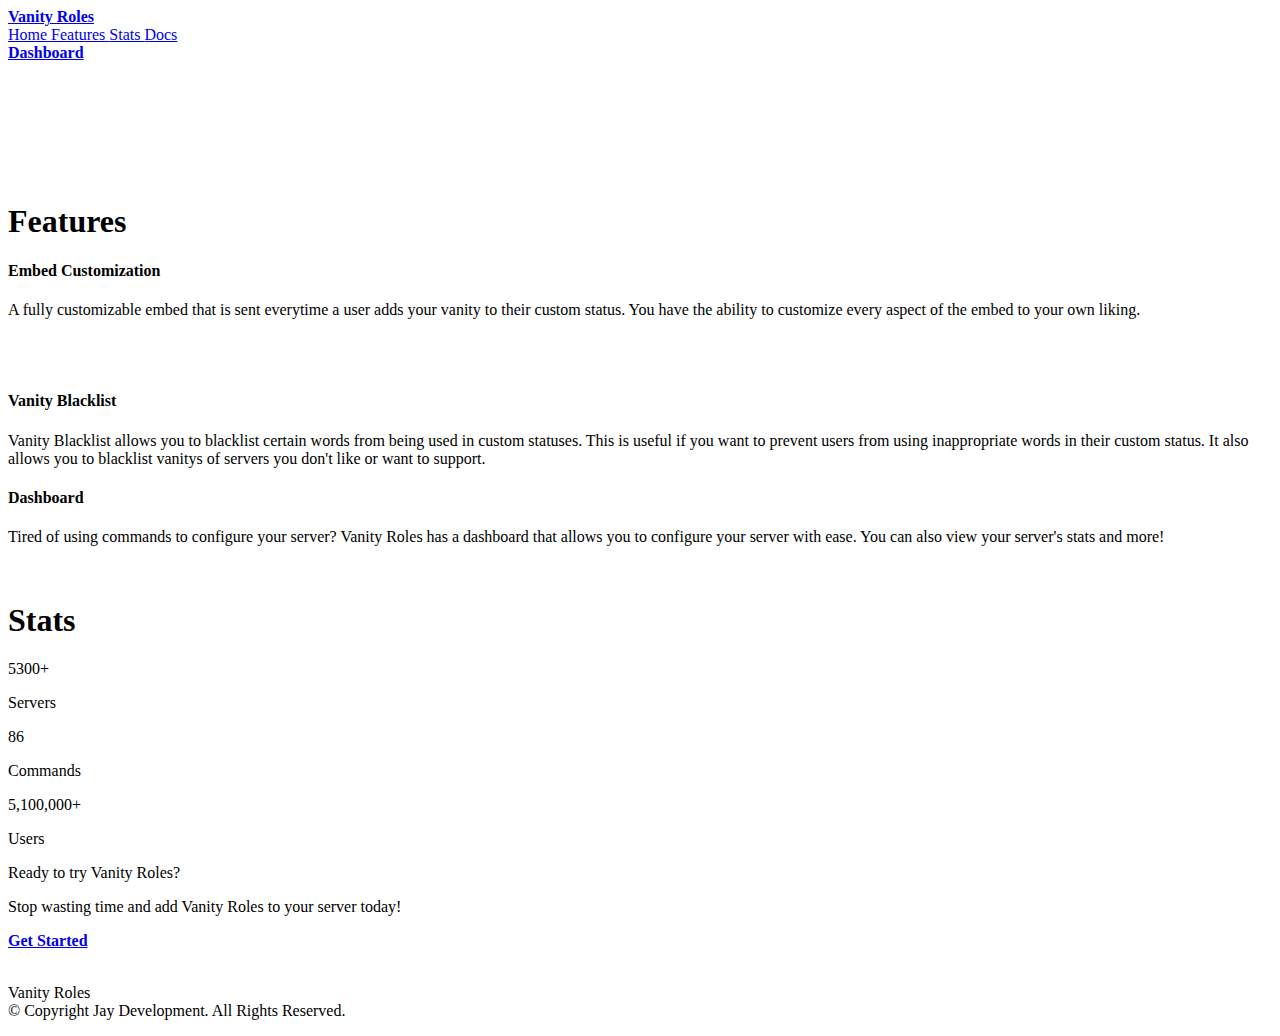
==== static/index.html @ 87b60eb3 "." ====
<!DOCTYPE html>
<html>
  <head>
    <meta charset="utf-8" />
    <meta name="viewport" content="width=device-width, initial-scale=1" />
    <title>Vanity Roles - a Discord Bot</title>
    <link rel="stylesheet" href="/css/bulma.min.css" />
    <link rel="stylesheet" href="/css/style.css" />
    <link href="https://unpkg.com/aos@2.3.1/dist/aos.css" rel="stylesheet" />
    <link
      rel="stylesheet"
      href="https://unpkg.com/tippy.js@6/animations/scale.css"
    />
    <link
      rel="stylesheet"
      href="https://cdnjs.cloudflare.com/ajax/libs/font-awesome/6.1.1/css/all.min.css"
      integrity="sha512-KfkfwYDsLkIlwQp6LFnl8zNdLGxu9YAA1QvwINks4PhcElQSvqcyVLLD9aMhXd13uQjoXtEKNosOWaZqXgel0g=="
      crossorigin="anonymous"
      referrerpolicy="no-referrer"
    />

    <script src="/js/jquery-3.6.0.js"></script>
  </head>
  <body>
    <!-- Back To Top Start -->
    <a id="backtotop" data-tippy-content="Back To Top.">
      <i class="fa-solid fa-angle-up has-text-white fa-2xl mt-5"></i>
    </a>
    <!-- Back To Top End -->

    <!-- Navbar Start -->
    <nav
      class="navbar is-fixed-top"
      role="navigation"
      aria-label="main navigation"
    >
      <div class="navbar-brand mt-2 mb-2">
        <a class="navbar-item" href="#">
          <strong>Vanity Roles</strong>

          <!-- or if you want to use image -->
          <!-- <img
            src="image link or path"
            width="112"
            height="28"
          /> -->
        </a>

        <a
          role="button"
          class="navbar-burger has-text-white"
          data-target="navMenu"
          aria-label="menu"
          aria-expanded="false"
        >
          <span aria-hidden="true"></span>
          <span aria-hidden="true"></span>
          <span aria-hidden="true"></span>
        </a>
      </div>

      <div id="navbarBasicExample" class="navbar-menu">
        <div class="navbar-start">
          <a href="#" class="navbar-item is-tab">
            Home
          </a>

          <a href="#features" class="navbar-item is-tab">
            Features
          </a>

          <a href="#stats" class="navbar-item is-tab">
            Stats
          </a>

          <a href="https://docs.vanityroles.com" class="navbar-item is-tab">
            Docs
          </a>
        </div>

        <div class="navbar-end">
          <a href="#" class="navbar-item is-tab" target="_blank">
            <i class="fa-brands fa-discord"></i>
          </a>

          <a href="http://github.com/jaymart95" class="navbar-item is-tab" target="_blank">
            <i class="fa-brands fa-github"></i>
          </a>

          <div class="navbar-item">
            <div class="buttons">
              <a href="https://dashboard.vanityroles.com" class="button is-blurple">
                <strong
                  ><i class="fa-solid fa-right-to-bracket mr-2"></i>
                  Dashboard</strong
                >
              </a>
            </div>
          </div>
        </div>
      </div>
    </nav>
    <!-- Navbar End -->

    <!-- Hero Section Start -->
    <section class="hero bg-base is-fullheight">
      <div class="hero-body">
        <div class="">
          <div class="columns">
            <div class="column mr-6 mt-12" data-aos="fade-up">
              <p class="title has-text-white has-text-weight-bold">
                Time to add Vanity Roles to your server.
              </p>
              <p class="subtitle has-text-grey-light is-size-6 mt-3">
                Vanity Roles allows you to reward your members with access to channels or give them a role by repping your server.
              </p>
              <div class="buttons">
                <a href="https://discord.com/api/oauth2/authorize?client_id=1057043734526701589&permissions=139855154256&scope=bot%20applications.commands" class="button is-info">
                  <strong>Add To Discord</strong>
                </a>

                <a href="premium.html" class="button is-outlined">
                  <strong><i class="fa-solid fa-crown"></i> Premium</strong>
                </a>
              </div>
            </div>
            <div class="column mt-6" data-aos="fade-left">
              <img
                class="image has-image-centered vert-move mt-4"
                src="/img/logo-red-1-modified.png"
                alt="hero image"
                style="width: 20rem;"
              />
            </div>
          </div>
        </div>
      </div>
      <div class="has-text-centered" data-tippy-content="Scroll Down">
        <a href="#features"
          ><i
            class="fa-solid fa-circle-chevron-down fa-lg vert-move2 has-text-white"
          ></i
        ></a>
      </div>
    </section>
    <!-- Hero Section End -->

    <!-- Hero Waves Start -->
    <!-- Hero Waves End -->

    <!-- Features Section Start -->
    <section id="features" class="section mt-6">
      <div class="has-text-centered">
        <h1 class="title lined">Features</h1>
        <div class="line line-center blurple"></div>
      </div>

      <!-- single feature start (Left) -->

        <div class="columns mt-6">
          <div class="column mr-6">
            <h4 class="title">Embed Customization <span class="blurple"></span></h4>
            <p class="subtitle mt-3">
              A fully customizable embed that is sent everytime a user adds your vanity to their custom status. You have the ability to customize every aspect of the embed to your own liking.
            </p>
          </div>
          <div class="column" data-aos="fade-left"> 
            <img
              class="image has-image-centered"
              src="https://616795721-files.gitbook.io/~/files/v0/b/gitbook-x-prod.appspot.com/o/spaces%2FS4UWSfWVLAKJ71idZlyo%2Fuploads%2FRbhHibw7MV0Slw8xNbLs%2FUntitled.png?alt=media&token=2f655a46-20ef-4d9a-8bc3-4cbc6d360289"
              alt="feature1 img"
              style="width: 50rem;"
            />
          </div>
        </div>
      </div>
      <!-- single feature end (Left) -->

      <!-- single feature start (Right) -->

        <div class="columns mt-6">
          <div class="column" data-aos="fade-right">
            <img
              class="image has-image-centered"
              src="/img/blacklist.png"
              alt="feature1 img"
              style="width: 50rem;"
            />
          </div>
          <div class="column">
            <h4 class="title">
              Vanity Blacklist <span class="has-text-primary"></span>
            </h4>
            <p class="subtitle mt-3">
              Vanity Blacklist allows you to blacklist certain words from being used in custom statuses. This is useful if you want to prevent users from using inappropriate words in their custom status. It also allows you to blacklist vanitys of servers you don't like or want to support.
            </p>
          </div>
        </div>
      </div>
      <!-- single feature end (Right) -->

      <!-- single feature start (Left) -->

        <div class="columns mt-6">
          <div class="column mr-6">
            <h4 class="title">
              Dashboard <span class="has-text-warning"></span>
            </h4>
            <p class="subtitle mt-3">
              Tired of using commands to configure your server? Vanity Roles has a dashboard that allows you to configure your server with ease. You can also view your server's stats and more!
            </p>
          </div>
          <div class="column" data-aos="fade-left">
            <img
              class="image has-image-centered"
              src="/img/dashboard.png"
              alt="feature1 img"
              style="width: 120rem;"
            />
          </div>
        </div>
      </div>
      <!-- single feature end (Left) -->

      <!-- single feature start (Right) -->
      </div>
      <!-- single feature end (Right) -->
    </section>
    <!-- Features Section End -->

    <!-- Stats Section Start -->
    <section id="stats" class="section mt-6">
      <div class="has-text-centered">
        <h1 class="title lined">Stats</h1>
        <div class="line line-center blurple"></div>
      </div>

      <div class="columns mt-6">
        <div class="column has-text-centered">
          <p class="title has-text-weight-bold lined">5300+</p>
          <span class="subtitle has-text-weight-bold blurple"><i class="fa-solid fa-server"></i> Servers</span>
        </div>

        <div class="column has-text-centered">
          <p class="title has-text-weight-bold lined">86</p>
          <span class="subtitle has-text-weight-bold blurple"><i class="fa-solid fa-terminal"></i> Commands</span>
        </div>

        <div class="column has-text-centered">
          <p class="title has-text-weight-bold lined">5,100,000+</p>
          <span class="subtitle has-text-weight-bold blurple"><i class="fa-solid fa-users"></i> Users</span>
        </div>
      </div>
    </section>
    <!-- Stats Section End -->

    <!-- Invite Section Start -->
    <section class="section mt-6">
      <div class="columns">
        <div class="column has-text-left">
          <p class="title has-text-weight-bold">
            Ready to try <span class="blurple">Vanity Roles</span>?
          </p>
          <p class="subtitle mt-3 has-text-gray">
            Stop wasting time and add Vanity Roles to your server today!
          </p>
          <a href="https://docs.vanityroles.com" class="button is-blurple is-medium"
            ><strong><i class="fa-solid fa-book"></i> Get Started</strong></a
          >
        </div>

        <div class="column"></div>
      </div>
    </section>
    <!-- Invite Section End -->

    <!-- Footer Section Start -->
    <footer class="footer bg-base">
      <div class="content has-text-centered has-text-white">
        <div class="mb-2">
          <a href="https://discord.gg/rJxyySuTJ6" class="has-text-white" target="_blank">
            <i class="fa-brands fa-discord"></i>
          </a>
          &nbsp; &nbsp;
          <a href="https://github.com/jaymart95" class="has-text-white" target="_blank">
            <i class="fa-brands fa-github"></i>
          </a>
        </div>

        <p>
          <span class="has-text-weight-bold">Vanity Roles</span>
          <br />
          &copy; <span id="cp-year"></span> Copyright Jay Development. All Rights
          Reserved.
        </p>

      </div>
    </footer>
    <!-- Footer Section End -->

    <script src="https://unpkg.com/aos@2.3.1/dist/aos.js"></script>
    <script src="https://unpkg.com/@popperjs/core@2"></script>
    <script src="https://unpkg.com/tippy.js@6"></script>
    <script async src="https://js.stripe.com/v3/pricing-table.js"></script>
    <script src="/js/script.js"></script>
  </body>
</html>
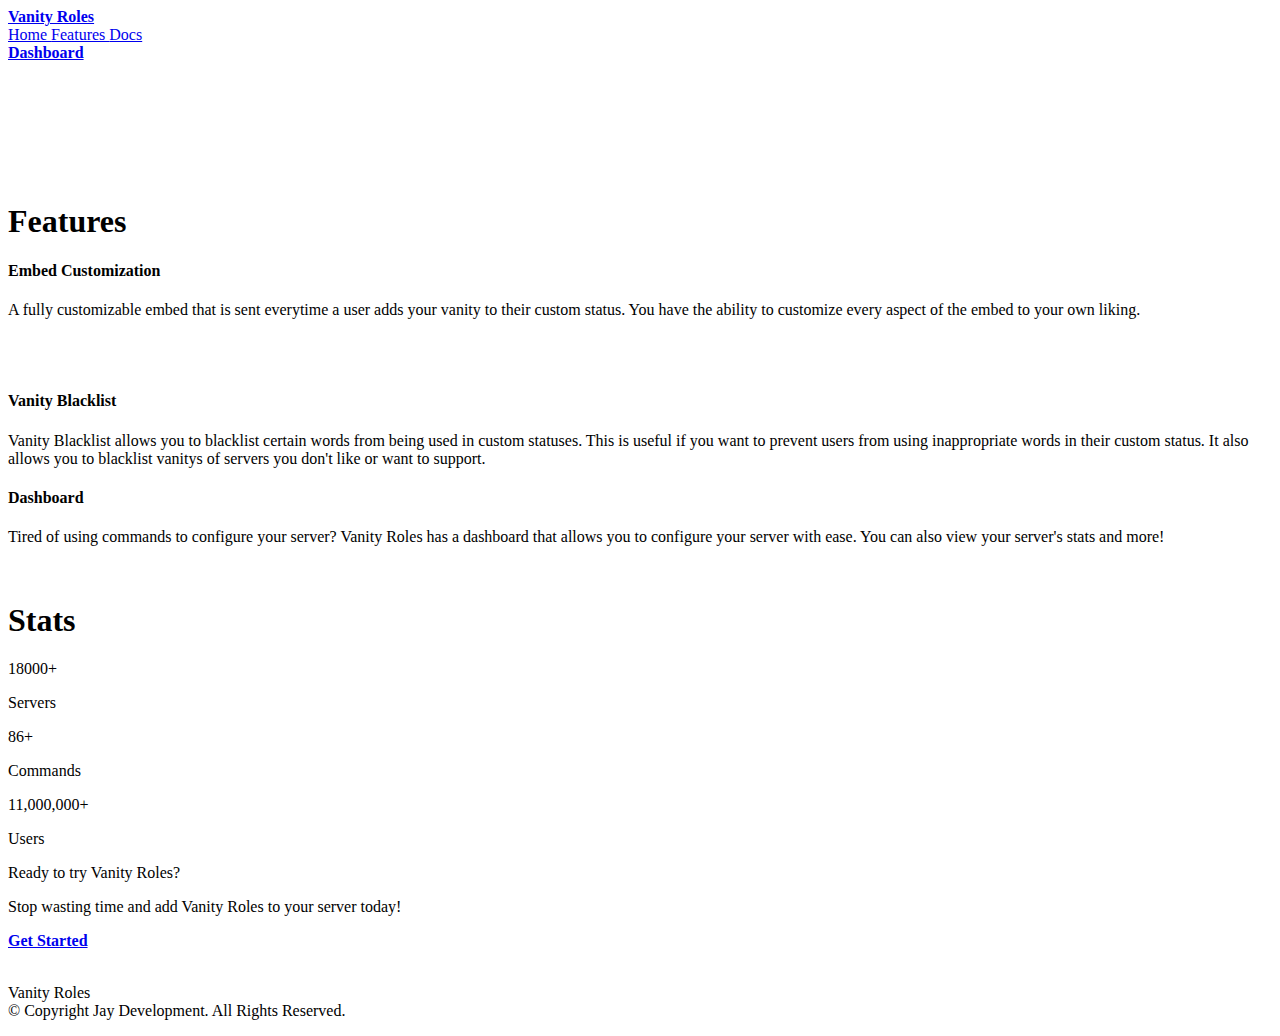
==== commit e605ec6e: "." ====
--- a/static/index.html
+++ b/static/index.html
@@ -1,307 +1,274 @@
 <!DOCTYPE html>
 <html>
-  <head>
-    <meta charset="utf-8" />
-    <meta name="viewport" content="width=device-width, initial-scale=1" />
-    <title>Vanity Roles - a Discord Bot</title>
-    <link rel="stylesheet" href="/css/bulma.min.css" />
-    <link rel="stylesheet" href="/css/style.css" />
-    <link href="https://unpkg.com/aos@2.3.1/dist/aos.css" rel="stylesheet" />
-    <link
-      rel="stylesheet"
-      href="https://unpkg.com/tippy.js@6/animations/scale.css"
-    />
-    <link
-      rel="stylesheet"
-      href="https://cdnjs.cloudflare.com/ajax/libs/font-awesome/6.1.1/css/all.min.css"
-      integrity="sha512-KfkfwYDsLkIlwQp6LFnl8zNdLGxu9YAA1QvwINks4PhcElQSvqcyVLLD9aMhXd13uQjoXtEKNosOWaZqXgel0g=="
-      crossorigin="anonymous"
-      referrerpolicy="no-referrer"
-    />
-
-    <script src="/js/jquery-3.6.0.js"></script>
-  </head>
-  <body>
-    <!-- Back To Top Start -->
-    <a id="backtotop" data-tippy-content="Back To Top.">
-      <i class="fa-solid fa-angle-up has-text-white fa-2xl mt-5"></i>
-    </a>
-    <!-- Back To Top End -->
-
-    <!-- Navbar Start -->
-    <nav
-      class="navbar is-fixed-top"
-      role="navigation"
-      aria-label="main navigation"
-    >
-      <div class="navbar-brand mt-2 mb-2">
-        <a class="navbar-item" href="#">
-          <strong>Vanity Roles</strong>
-
-          <!-- or if you want to use image -->
-          <!-- <img
+
+<head>
+  <meta charset="utf-8" />
+  <meta name="viewport" content="width=device-width, initial-scale=1" />
+  <title>Vanity Roles - a Discord Bot</title>
+  <link rel="stylesheet" href="/css/bulma.min.css" />
+  <link rel="stylesheet" href="/css/style.css" />
+  <link href="https://unpkg.com/aos@2.3.1/dist/aos.css" rel="stylesheet" />
+  <link rel="stylesheet" href="https://unpkg.com/tippy.js@6/animations/scale.css" />
+  <link rel="stylesheet" href="https://cdnjs.cloudflare.com/ajax/libs/font-awesome/6.1.1/css/all.min.css"
+    integrity="sha512-KfkfwYDsLkIlwQp6LFnl8zNdLGxu9YAA1QvwINks4PhcElQSvqcyVLLD9aMhXd13uQjoXtEKNosOWaZqXgel0g=="
+    crossorigin="anonymous" referrerpolicy="no-referrer" />
+
+  <script defer data-domain="vanityroles.com" src="https://plausible.io/js/script.js"></script>
+  <script src="/js/jquery-3.6.0.js"></script>
+
+</head>
+
+<body>
+  <!-- Back To Top Start -->
+  <a id="backtotop" data-tippy-content="Back To Top.">
+    <i class="fa-solid fa-angle-up has-text-white fa-2xl mt-5"></i>
+  </a>
+  <!-- Back To Top End -->
+
+  <!-- Navbar Start -->
+  <nav class="navbar is-fixed-top" role="navigation" aria-label="main navigation">
+    <div class="navbar-brand mt-2 mb-2">
+      <a class="navbar-item" href="#">
+        <strong>Vanity Roles</strong>
+
+        <!-- or if you want to use image -->
+        <!-- <img
             src="image link or path"
             width="112"
             height="28"
           /> -->
-        </a>
-
-        <a
-          role="button"
-          class="navbar-burger has-text-white"
-          data-target="navMenu"
-          aria-label="menu"
-          aria-expanded="false"
-        >
-          <span aria-hidden="true"></span>
-          <span aria-hidden="true"></span>
-          <span aria-hidden="true"></span>
-        </a>
-      </div>
-
-      <div id="navbarBasicExample" class="navbar-menu">
-        <div class="navbar-start">
-          <a href="#" class="navbar-item is-tab">
-            Home
-          </a>
-
-          <a href="#features" class="navbar-item is-tab">
-            Features
-          </a>
-
-          <a href="#stats" class="navbar-item is-tab">
-            Stats
-          </a>
-
-          <a href="https://docs.vanityroles.com" class="navbar-item is-tab">
-            Docs
-          </a>
+      </a>
+
+      <a role="button" class="navbar-burger has-text-white" data-target="navMenu" aria-label="menu"
+        aria-expanded="false">
+        <span aria-hidden="true"></span>
+        <span aria-hidden="true"></span>
+        <span aria-hidden="true"></span>
+      </a>
+    </div>
+
+    <div id="navbarBasicExample" class="navbar-menu">
+      <div class="navbar-start">
+        <a href="#" class="navbar-item is-tab">
+          Home
+        </a>
+
+        <a href="#features" class="navbar-item is-tab">
+          Features
+        </a>
+
+        <a href="https://docs.vanityroles.com" class="navbar-item is-tab">
+          Docs
+        </a>
+      </div>
+
+      <div class="navbar-end">
+        <a href="#" class="navbar-item is-tab" target="_blank">
+          <i class="fa-brands fa-discord"></i>
+        </a>
+
+        <a href="http://github.com/jaymart95" class="navbar-item is-tab" target="_blank">
+          <i class="fa-brands fa-github"></i>
+        </a>
+
+        <div class="navbar-item">
+          <div class="buttons">
+            <a href="https://dashboard.vanityroles.com" class="button is-blurple">
+              <strong><i class="fa-solid fa-right-to-bracket mr-2"></i>
+                Dashboard</strong>
+            </a>
+          </div>
         </div>
-
-        <div class="navbar-end">
-          <a href="#" class="navbar-item is-tab" target="_blank">
-            <i class="fa-brands fa-discord"></i>
-          </a>
-
-          <a href="http://github.com/jaymart95" class="navbar-item is-tab" target="_blank">
-            <i class="fa-brands fa-github"></i>
-          </a>
-
-          <div class="navbar-item">
+      </div>
+    </div>
+  </nav>
+  <!-- Navbar End -->
+
+  <!-- Hero Section Start -->
+  <section class="hero bg-base is-fullheight">
+    <div class="hero-body">
+      <div class="">
+        <div class="columns">
+          <div class="column mr-6 mt-12" data-aos="fade-up">
+            <p class="title has-text-white has-text-weight-bold">
+              Time to add Vanity Roles to your server.
+            </p>
+            <p class="subtitle has-text-grey-light is-size-6 mt-3">
+              Vanity Roles allows you to reward your members with access to channels or give them a role by repping your
+              server.
+            </p>
             <div class="buttons">
-              <a href="https://dashboard.vanityroles.com" class="button is-blurple">
-                <strong
-                  ><i class="fa-solid fa-right-to-bracket mr-2"></i>
-                  Dashboard</strong
-                >
+              <a href="https://discord.com/api/oauth2/authorize?client_id=1057043734526701589&permissions=139855154256&scope=bot%20applications.commands"
+                class="button is-info">
+                <strong>Add To Discord</strong>
+              </a>
+
+              <a href="premium.html" class="button is-outlined">
+                <strong><i class="fa-solid fa-crown"></i> Premium</strong>
               </a>
             </div>
           </div>
-        </div>
-      </div>
-    </nav>
-    <!-- Navbar End -->
-
-    <!-- Hero Section Start -->
-    <section class="hero bg-base is-fullheight">
-      <div class="hero-body">
-        <div class="">
-          <div class="columns">
-            <div class="column mr-6 mt-12" data-aos="fade-up">
-              <p class="title has-text-white has-text-weight-bold">
-                Time to add Vanity Roles to your server.
-              </p>
-              <p class="subtitle has-text-grey-light is-size-6 mt-3">
-                Vanity Roles allows you to reward your members with access to channels or give them a role by repping your server.
-              </p>
-              <div class="buttons">
-                <a href="https://discord.com/api/oauth2/authorize?client_id=1057043734526701589&permissions=139855154256&scope=bot%20applications.commands" class="button is-info">
-                  <strong>Add To Discord</strong>
-                </a>
-
-                <a href="premium.html" class="button is-outlined">
-                  <strong><i class="fa-solid fa-crown"></i> Premium</strong>
-                </a>
-              </div>
-            </div>
-            <div class="column mt-6" data-aos="fade-left">
-              <img
-                class="image has-image-centered vert-move mt-4"
-                src="/img/logo-red-1-modified.png"
-                alt="hero image"
-                style="width: 20rem;"
-              />
-            </div>
+          <div class="column mt-6" data-aos="fade-left">
+            <img class="image has-image-centered vert-move mt-4" src="/img/logo-red-1-modified.png" alt="hero image"
+              style="width: 20rem;" />
           </div>
         </div>
       </div>
-      <div class="has-text-centered" data-tippy-content="Scroll Down">
-        <a href="#features"
-          ><i
-            class="fa-solid fa-circle-chevron-down fa-lg vert-move2 has-text-white"
-          ></i
-        ></a>
-      </div>
-    </section>
-    <!-- Hero Section End -->
-
-    <!-- Hero Waves Start -->
-    <!-- Hero Waves End -->
-
-    <!-- Features Section Start -->
-    <section id="features" class="section mt-6">
-      <div class="has-text-centered">
-        <h1 class="title lined">Features</h1>
-        <div class="line line-center blurple"></div>
-      </div>
-
-      <!-- single feature start (Left) -->
-
-        <div class="columns mt-6">
-          <div class="column mr-6">
-            <h4 class="title">Embed Customization <span class="blurple"></span></h4>
-            <p class="subtitle mt-3">
-              A fully customizable embed that is sent everytime a user adds your vanity to their custom status. You have the ability to customize every aspect of the embed to your own liking.
-            </p>
-          </div>
-          <div class="column" data-aos="fade-left"> 
-            <img
-              class="image has-image-centered"
-              src="https://616795721-files.gitbook.io/~/files/v0/b/gitbook-x-prod.appspot.com/o/spaces%2FS4UWSfWVLAKJ71idZlyo%2Fuploads%2FRbhHibw7MV0Slw8xNbLs%2FUntitled.png?alt=media&token=2f655a46-20ef-4d9a-8bc3-4cbc6d360289"
-              alt="feature1 img"
-              style="width: 50rem;"
-            />
-          </div>
-        </div>
-      </div>
-      <!-- single feature end (Left) -->
-
-      <!-- single feature start (Right) -->
-
-        <div class="columns mt-6">
-          <div class="column" data-aos="fade-right">
-            <img
-              class="image has-image-centered"
-              src="/img/blacklist.png"
-              alt="feature1 img"
-              style="width: 50rem;"
-            />
-          </div>
-          <div class="column">
-            <h4 class="title">
-              Vanity Blacklist <span class="has-text-primary"></span>
-            </h4>
-            <p class="subtitle mt-3">
-              Vanity Blacklist allows you to blacklist certain words from being used in custom statuses. This is useful if you want to prevent users from using inappropriate words in their custom status. It also allows you to blacklist vanitys of servers you don't like or want to support.
-            </p>
-          </div>
-        </div>
-      </div>
-      <!-- single feature end (Right) -->
-
-      <!-- single feature start (Left) -->
-
-        <div class="columns mt-6">
-          <div class="column mr-6">
-            <h4 class="title">
-              Dashboard <span class="has-text-warning"></span>
-            </h4>
-            <p class="subtitle mt-3">
-              Tired of using commands to configure your server? Vanity Roles has a dashboard that allows you to configure your server with ease. You can also view your server's stats and more!
-            </p>
-          </div>
-          <div class="column" data-aos="fade-left">
-            <img
-              class="image has-image-centered"
-              src="/img/dashboard.png"
-              alt="feature1 img"
-              style="width: 120rem;"
-            />
-          </div>
-        </div>
-      </div>
-      <!-- single feature end (Left) -->
-
-      <!-- single feature start (Right) -->
-      </div>
-      <!-- single feature end (Right) -->
-    </section>
-    <!-- Features Section End -->
-
-    <!-- Stats Section Start -->
-    <section id="stats" class="section mt-6">
-      <div class="has-text-centered">
-        <h1 class="title lined">Stats</h1>
-        <div class="line line-center blurple"></div>
-      </div>
-
-      <div class="columns mt-6">
-        <div class="column has-text-centered">
-          <p class="title has-text-weight-bold lined">5300+</p>
-          <span class="subtitle has-text-weight-bold blurple"><i class="fa-solid fa-server"></i> Servers</span>
-        </div>
-
-        <div class="column has-text-centered">
-          <p class="title has-text-weight-bold lined">86</p>
-          <span class="subtitle has-text-weight-bold blurple"><i class="fa-solid fa-terminal"></i> Commands</span>
-        </div>
-
-        <div class="column has-text-centered">
-          <p class="title has-text-weight-bold lined">5,100,000+</p>
-          <span class="subtitle has-text-weight-bold blurple"><i class="fa-solid fa-users"></i> Users</span>
-        </div>
-      </div>
-    </section>
-    <!-- Stats Section End -->
-
-    <!-- Invite Section Start -->
-    <section class="section mt-6">
-      <div class="columns">
-        <div class="column has-text-left">
-          <p class="title has-text-weight-bold">
-            Ready to try <span class="blurple">Vanity Roles</span>?
-          </p>
-          <p class="subtitle mt-3 has-text-gray">
-            Stop wasting time and add Vanity Roles to your server today!
-          </p>
-          <a href="https://docs.vanityroles.com" class="button is-blurple is-medium"
-            ><strong><i class="fa-solid fa-book"></i> Get Started</strong></a
-          >
-        </div>
-
-        <div class="column"></div>
-      </div>
-    </section>
-    <!-- Invite Section End -->
-
-    <!-- Footer Section Start -->
-    <footer class="footer bg-base">
-      <div class="content has-text-centered has-text-white">
-        <div class="mb-2">
-          <a href="https://discord.gg/rJxyySuTJ6" class="has-text-white" target="_blank">
-            <i class="fa-brands fa-discord"></i>
-          </a>
-          &nbsp; &nbsp;
-          <a href="https://github.com/jaymart95" class="has-text-white" target="_blank">
-            <i class="fa-brands fa-github"></i>
-          </a>
-        </div>
-
-        <p>
-          <span class="has-text-weight-bold">Vanity Roles</span>
-          <br />
-          &copy; <span id="cp-year"></span> Copyright Jay Development. All Rights
-          Reserved.
-        </p>
-
-      </div>
-    </footer>
-    <!-- Footer Section End -->
-
-    <script src="https://unpkg.com/aos@2.3.1/dist/aos.js"></script>
-    <script src="https://unpkg.com/@popperjs/core@2"></script>
-    <script src="https://unpkg.com/tippy.js@6"></script>
-    <script async src="https://js.stripe.com/v3/pricing-table.js"></script>
-    <script src="/js/script.js"></script>
-  </body>
-</html>
+    </div>
+    <div class="has-text-centered" data-tippy-content="Scroll Down">
+      <a href="#features"><i class="fa-solid fa-circle-chevron-down fa-lg vert-move2 has-text-white"></i></a>
+    </div>
+  </section>
+  <!-- Hero Section End -->
+
+  <!-- Hero Waves Start -->
+  <!-- Hero Waves End -->
+
+  <!-- Features Section Start -->
+  <section id="features" class="section mt-6">
+    <div class="has-text-centered">
+      <h1 class="title lined">Features</h1>
+      <div class="line line-center blurple"></div>
+    </div>
+
+    <!-- single feature start (Left) -->
+
+    <div class="columns mt-6">
+      <div class="column mr-6">
+        <h4 class="title">Embed Customization <span class="blurple"></span></h4>
+        <p class="subtitle mt-3">
+          A fully customizable embed that is sent everytime a user adds your vanity to their custom status. You have the
+          ability to customize every aspect of the embed to your own liking.
+        </p>
+      </div>
+      <div class="column" data-aos="fade-left">
+        <img class="image has-image-centered"
+          src="https://616795721-files.gitbook.io/~/files/v0/b/gitbook-x-prod.appspot.com/o/spaces%2FS4UWSfWVLAKJ71idZlyo%2Fuploads%2FRbhHibw7MV0Slw8xNbLs%2FUntitled.png?alt=media&token=2f655a46-20ef-4d9a-8bc3-4cbc6d360289"
+          alt="feature1 img" style="width: 50rem;" />
+      </div>
+    </div>
+    </div>
+    <!-- single feature end (Left) -->
+
+    <!-- single feature start (Right) -->
+
+    <div class="columns mt-6">
+      <div class="column" data-aos="fade-right">
+        <img class="image has-image-centered" src="/img/blacklist.png" alt="feature1 img" style="width: 50rem;" />
+      </div>
+      <div class="column">
+        <h4 class="title">
+          Vanity Blacklist <span class="has-text-primary"></span>
+        </h4>
+        <p class="subtitle mt-3">
+          Vanity Blacklist allows you to blacklist certain words from being used in custom statuses. This is useful if
+          you want to prevent users from using inappropriate words in their custom status. It also allows you to
+          blacklist vanitys of servers you don't like or want to support.
+        </p>
+      </div>
+    </div>
+    </div>
+    <!-- single feature end (Right) -->
+
+    <!-- single feature start (Left) -->
+
+    <div class="columns mt-6">
+      <div class="column mr-6">
+        <h4 class="title">
+          Dashboard <span class="has-text-warning"></span>
+        </h4>
+        <p class="subtitle mt-3">
+          Tired of using commands to configure your server? Vanity Roles has a dashboard that allows you to configure
+          your server with ease. You can also view your server's stats and more!
+        </p>
+      </div>
+      <div class="column" data-aos="fade-left">
+        <img class="image has-image-centered" src="/img/dashboard.png" alt="feature1 img" style="width: 120rem;" />
+      </div>
+    </div>
+    </div>
+    <!-- single feature end (Left) -->
+
+    <!-- single feature start (Right) -->
+    </div>
+    <!-- single feature end (Right) -->
+  </section>
+  <!-- Features Section End -->
+
+  <!-- Stats Section Start -->
+  <section id="stats" class="section mt-6">
+    <div class="has-text-centered">
+      <h1 class="title lined">Stats</h1>
+      <div class="line line-center blurple"></div>
+    </div>
+
+    <div class="columns mt-6">
+      <div class="column has-text-centered">
+        <p class="title has-text-weight-bold lined">18000+</p>
+        <span class="subtitle has-text-weight-bold blurple"><i class="fa-solid fa-server"></i> Servers</span>
+      </div>
+
+      <div class="column has-text-centered">
+        <p class="title has-text-weight-bold lined">86+</p>
+        <span class="subtitle has-text-weight-bold blurple"><i class="fa-solid fa-terminal"></i> Commands</span>
+      </div>
+
+      <div class="column has-text-centered">
+        <p class="title has-text-weight-bold lined">11,000,000+</p>
+        <span class="subtitle has-text-weight-bold blurple"><i class="fa-solid fa-users"></i> Users</span>
+      </div>
+    </div>
+  </section>
+  <!-- Stats Section End -->
+
+  <!-- Invite Section Start -->
+  <section class="section mt-6">
+    <div class="columns">
+      <div class="column has-text-left">
+        <p class="title has-text-weight-bold">
+          Ready to try <span class="blurple">Vanity Roles</span>?
+        </p>
+        <p class="subtitle mt-3 has-text-gray">
+          Stop wasting time and add Vanity Roles to your server today!
+        </p>
+        <a href="https://docs.vanityroles.com" class="button is-blurple is-medium"><strong><i
+              class="fa-solid fa-book"></i> Get Started</strong></a>
+      </div>
+
+      <div class="column"></div>
+    </div>
+  </section>
+  <!-- Invite Section End -->
+
+  <!-- Footer Section Start -->
+  <footer class="footer bg-base">
+    <div class="content has-text-centered has-text-white">
+      <div class="mb-2">
+        <a href="https://discord.gg/rJxyySuTJ6" class="has-text-white" target="_blank">
+          <i class="fa-brands fa-discord"></i>
+        </a>
+        &nbsp; &nbsp;
+        <a href="https://github.com/jaymart95" class="has-text-white" target="_blank">
+          <i class="fa-brands fa-github"></i>
+        </a>
+      </div>
+
+      <p>
+        <span class="has-text-weight-bold">Vanity Roles</span>
+        <br />
+        &copy; <span id="cp-year"></span> Copyright Jay Development. All Rights
+        Reserved.
+      </p>
+
+    </div>
+  </footer>
+  <!-- Footer Section End -->
+
+  <script src="https://unpkg.com/aos@2.3.1/dist/aos.js"></script>
+  <script src="https://unpkg.com/@popperjs/core@2"></script>
+  <script src="https://unpkg.com/tippy.js@6"></script>
+  <script async src="https://js.stripe.com/v3/pricing-table.js"></script>
+  <script src="/js/script.js"></script>
+</body>
+
+</html>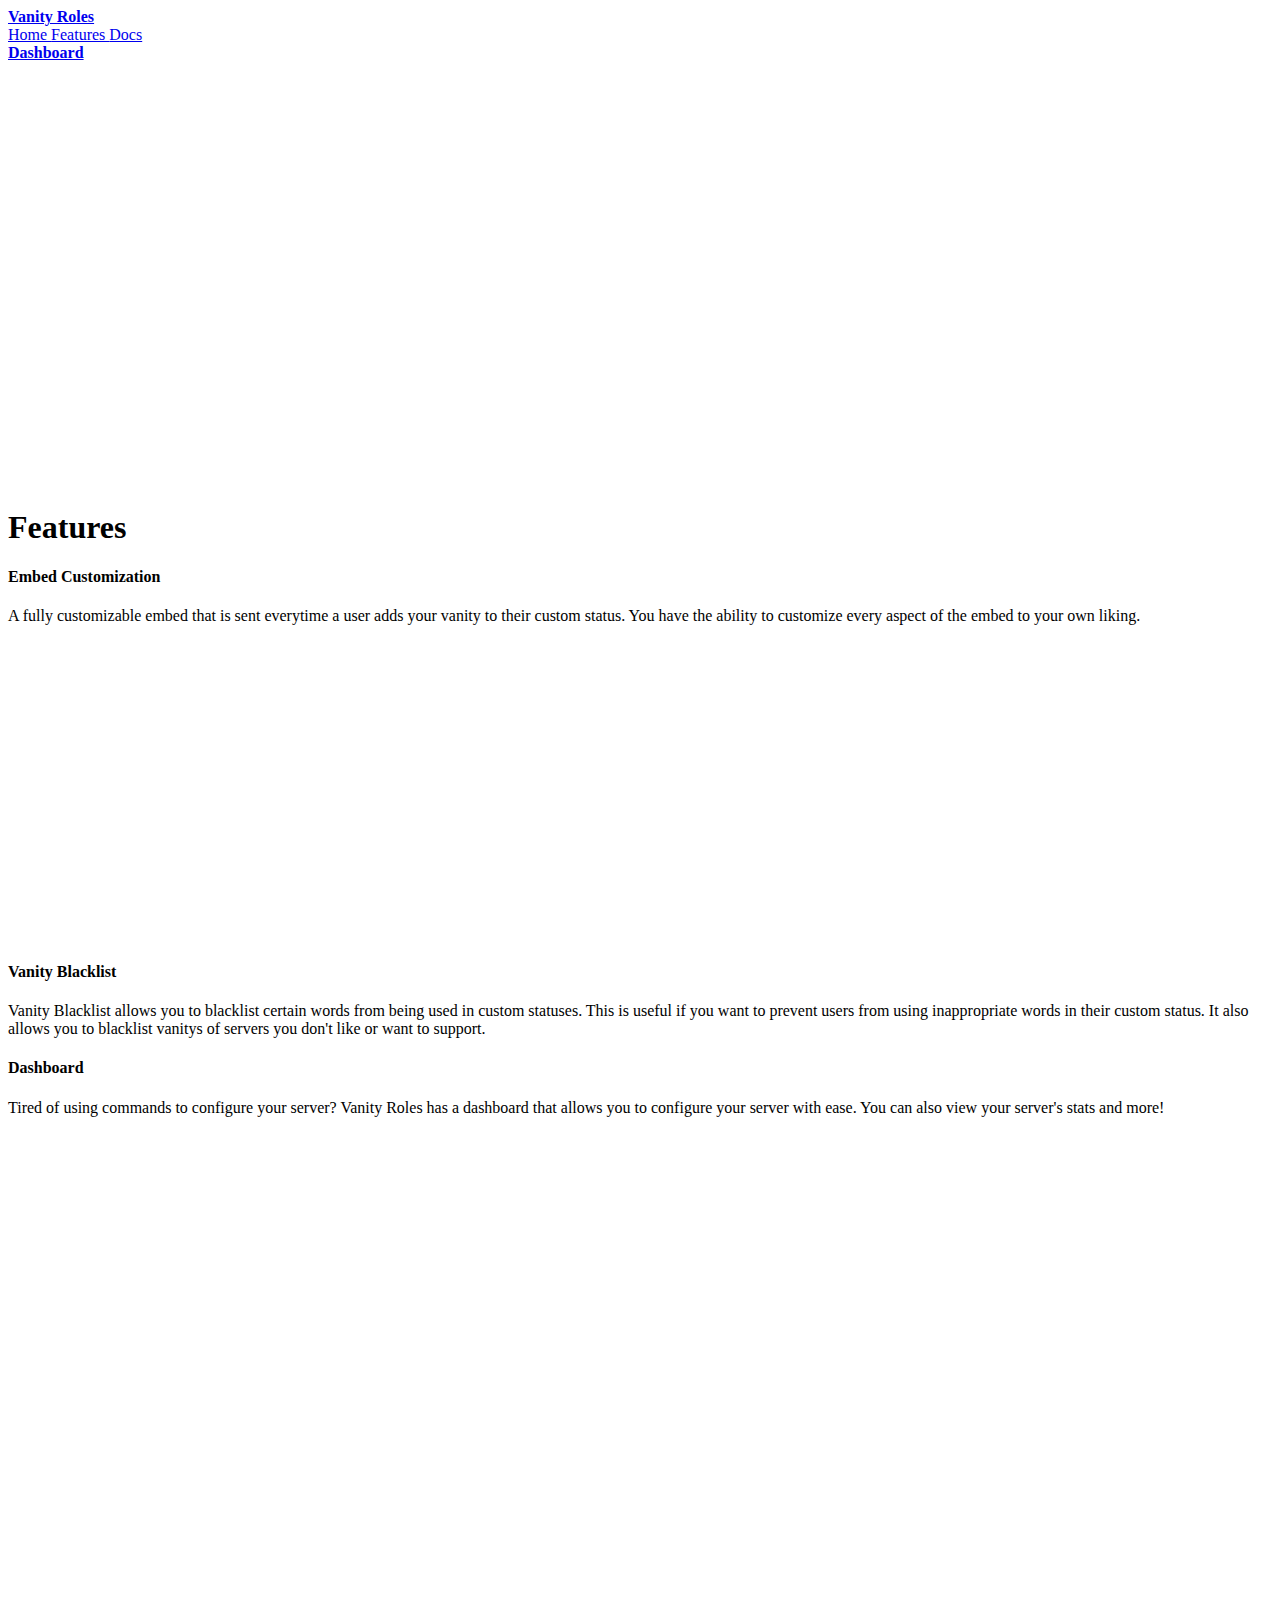
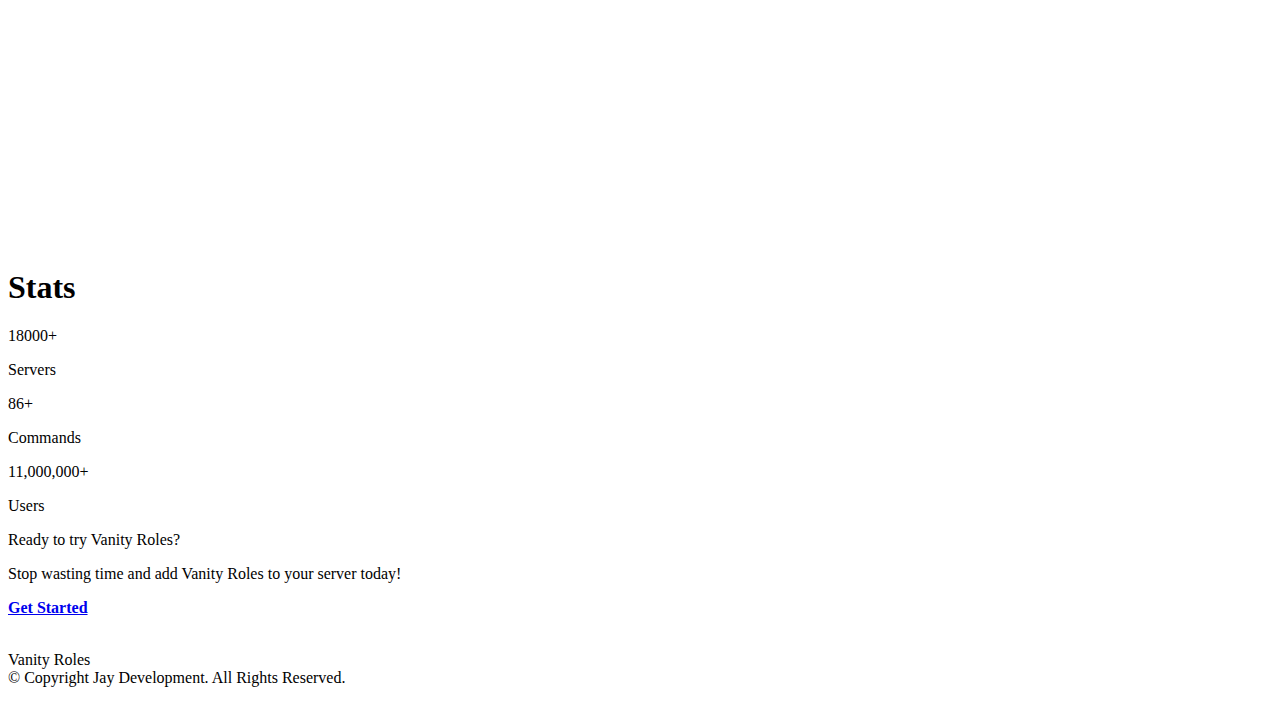
==== commit e667d478: "Update index.html" ====
--- a/static/index.html
+++ b/static/index.html
@@ -5,8 +5,8 @@
   <meta charset="utf-8" />
   <meta name="viewport" content="width=device-width, initial-scale=1" />
   <title>Vanity Roles - a Discord Bot</title>
-  <link rel="stylesheet" href="/css/bulma.min.css" />
-  <link rel="stylesheet" href="/css/style.css" />
+  <link rel="stylesheet" href="static/css/bulma.min.css" />
+  <link rel="stylesheet" href="static/css/style.css" />
   <link href="https://unpkg.com/aos@2.3.1/dist/aos.css" rel="stylesheet" />
   <link rel="stylesheet" href="https://unpkg.com/tippy.js@6/animations/scale.css" />
   <link rel="stylesheet" href="https://cdnjs.cloudflare.com/ajax/libs/font-awesome/6.1.1/css/all.min.css"
@@ -14,7 +14,7 @@
     crossorigin="anonymous" referrerpolicy="no-referrer" />
 
   <script defer data-domain="vanityroles.com" src="https://plausible.io/js/script.js"></script>
-  <script src="/js/jquery-3.6.0.js"></script>
+  <script src="static/js/jquery-3.6.0.js"></script>
 
 </head>
 
@@ -109,7 +109,7 @@
             </div>
           </div>
           <div class="column mt-6" data-aos="fade-left">
-            <img class="image has-image-centered vert-move mt-4" src="/img/logo-red-1-modified.png" alt="hero image"
+            <img class="image has-image-centered vert-move mt-4" src="./img/logo-red-1-modified.png" alt="hero image"
               style="width: 20rem;" />
           </div>
         </div>
@@ -154,7 +154,7 @@
 
     <div class="columns mt-6">
       <div class="column" data-aos="fade-right">
-        <img class="image has-image-centered" src="/img/blacklist.png" alt="feature1 img" style="width: 50rem;" />
+        <img class="image has-image-centered" src="./img/blacklist.png" alt="feature1 img" style="width: 50rem;" />
       </div>
       <div class="column">
         <h4 class="title">
@@ -183,7 +183,7 @@
         </p>
       </div>
       <div class="column" data-aos="fade-left">
-        <img class="image has-image-centered" src="/img/dashboard.png" alt="feature1 img" style="width: 120rem;" />
+        <img class="image has-image-centered" src="./img/dashboard.png" alt="feature1 img" style="width: 120rem;" />
       </div>
     </div>
     </div>
@@ -268,7 +268,7 @@
   <script src="https://unpkg.com/@popperjs/core@2"></script>
   <script src="https://unpkg.com/tippy.js@6"></script>
   <script async src="https://js.stripe.com/v3/pricing-table.js"></script>
-  <script src="/js/script.js"></script>
+  <script src="./js/script.js"></script>
 </body>
 
 </html>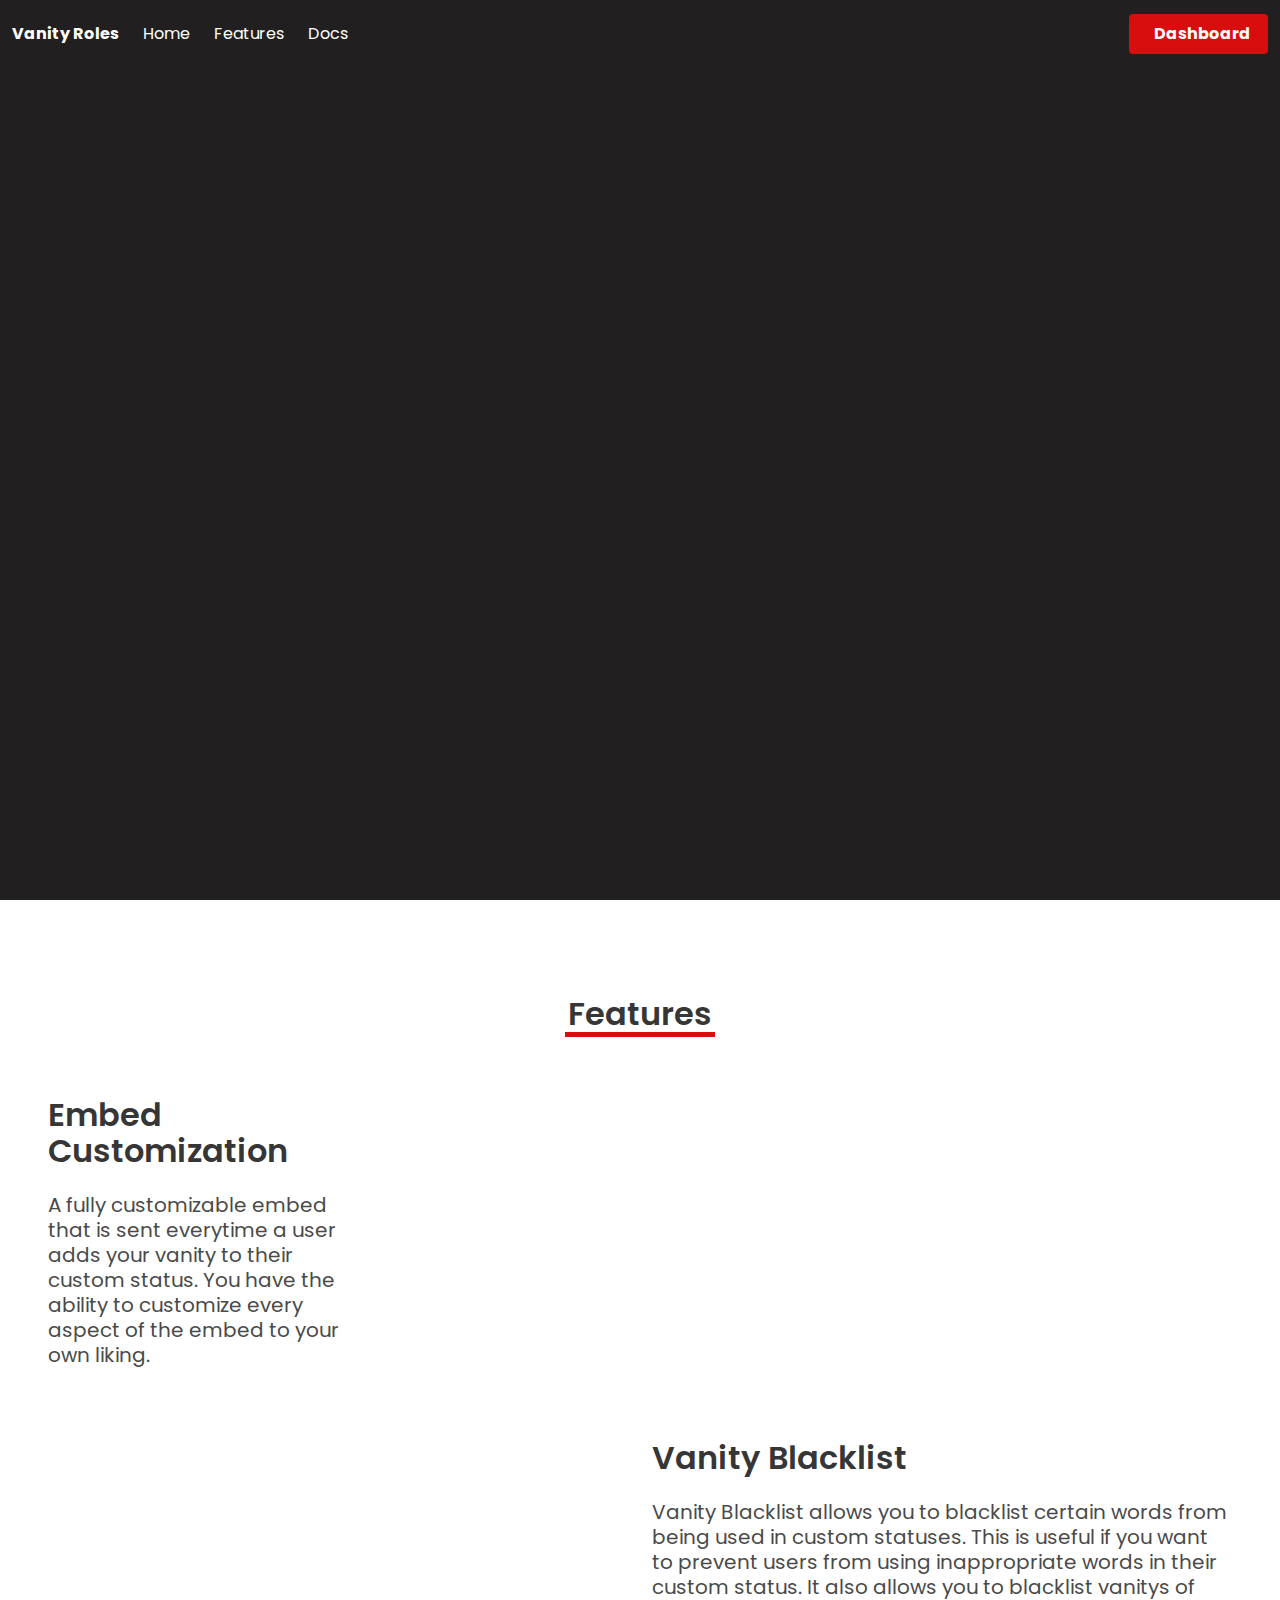
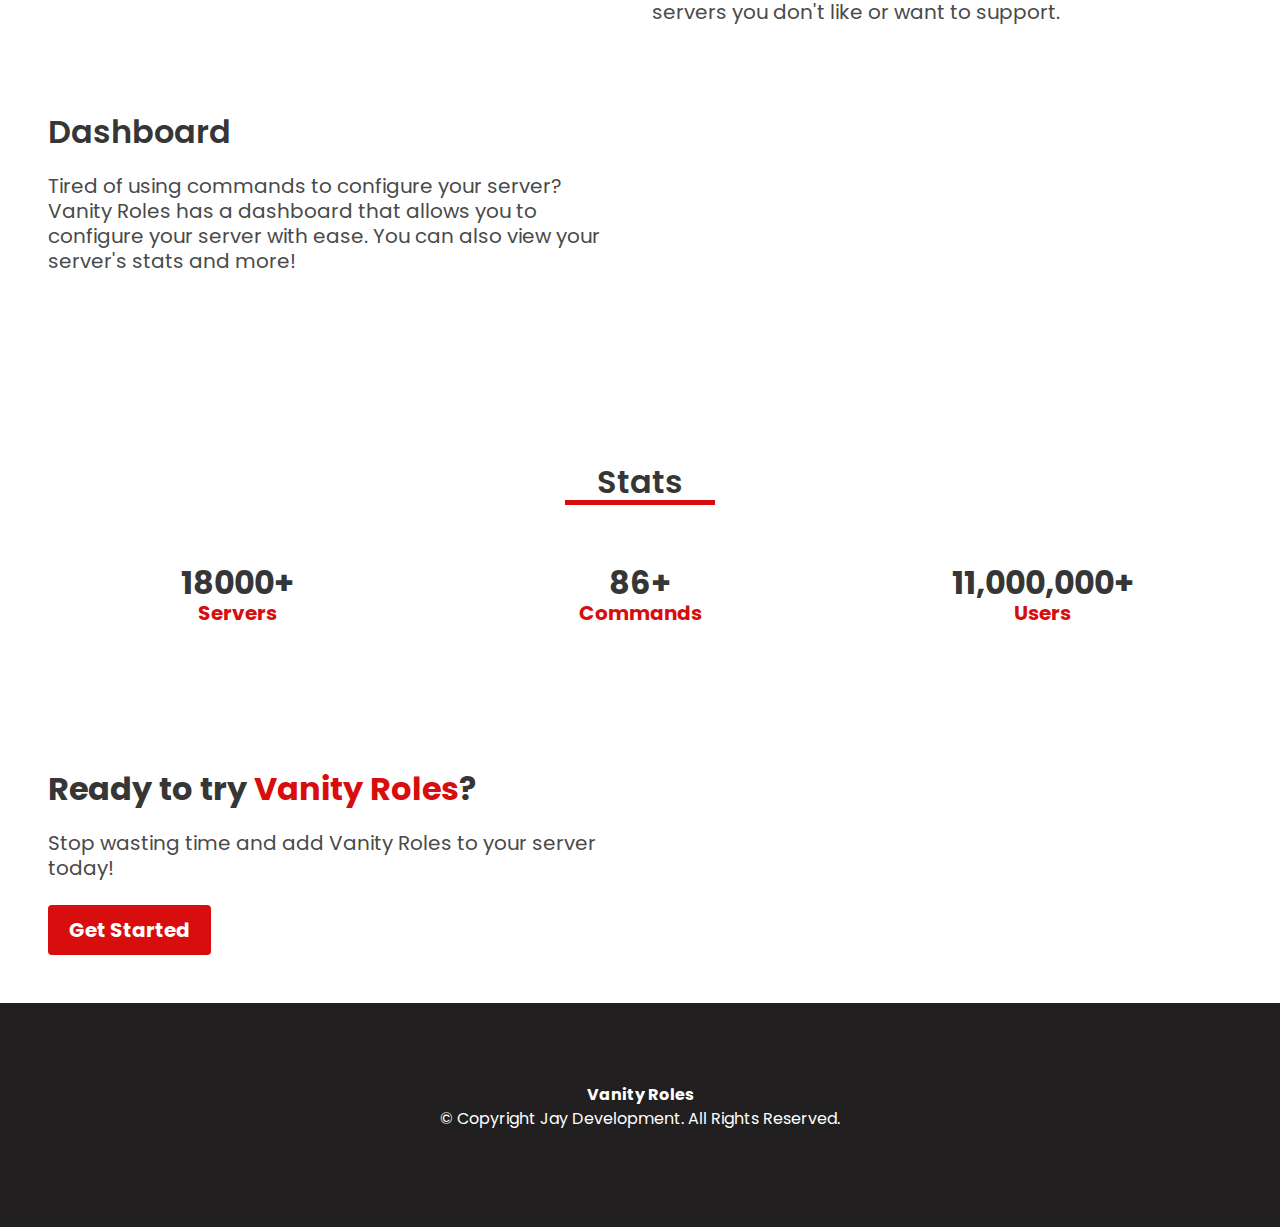
==== commit ca678588: "Update index.html" ====
--- a/static/index.html
+++ b/static/index.html
@@ -5,8 +5,8 @@
   <meta charset="utf-8" />
   <meta name="viewport" content="width=device-width, initial-scale=1" />
   <title>Vanity Roles - a Discord Bot</title>
-  <link rel="stylesheet" href="static/css/bulma.min.css" />
-  <link rel="stylesheet" href="static/css/style.css" />
+  <link rel="stylesheet" href="./css/bulma.min.css" />
+  <link rel="stylesheet" href="./css/style.css" />
   <link href="https://unpkg.com/aos@2.3.1/dist/aos.css" rel="stylesheet" />
   <link rel="stylesheet" href="https://unpkg.com/tippy.js@6/animations/scale.css" />
   <link rel="stylesheet" href="https://cdnjs.cloudflare.com/ajax/libs/font-awesome/6.1.1/css/all.min.css"
@@ -14,7 +14,7 @@
     crossorigin="anonymous" referrerpolicy="no-referrer" />
 
   <script defer data-domain="vanityroles.com" src="https://plausible.io/js/script.js"></script>
-  <script src="static/js/jquery-3.6.0.js"></script>
+  <script src="./js/jquery-3.6.0.js"></script>
 
 </head>
 
--- a/static/css/style.css
+++ b/static/css/style.css
@@ -0,0 +1,244 @@
+@import url("https://fonts.googleapis.com/css2?family=Poppins:wght@400;500;600;700&display=swap");
+
+* {
+  font-family: "Poppins", sans-serif;
+}
+
+html {
+  scroll-behavior: smooth;
+}
+
+.blurple {
+  color: #D80D0D;
+}
+
+.bg-base {
+  background-color: #211F1F !important;
+}
+
+#backtotop {
+  display: inline-block;
+  background-color: #D80D0D;
+  width: 50px;
+  height: 50px;
+  text-align: center;
+  border-radius: 4px;
+  position: fixed;
+  bottom: 30px;
+  right: 30px;
+  transition: background-color 0.3s, opacity 0.5s, visibility 0.5s;
+  opacity: 0;
+  visibility: hidden;
+  z-index: 1000;
+}
+
+#backtotop:hover {
+  cursor: pointer;
+  background-color: #211F1F;
+}
+
+#backtotop:active {
+  background-color: #211F1F;
+}
+
+#backtotop.show {
+  opacity: 0.4;
+  visibility: visible;
+}
+
+.navbar-item,
+.navbar-link {
+  -moz-transition: all 0.2s ease-in;
+  -o-transition: all 0.2s ease-in;
+  -webkit-transition: all 0.2s ease-in;
+  transition: all 0.2s ease-in;
+}
+
+.navbar-item:hover {
+  background-color: transparent !important;
+  color: #7289da !important;
+}
+
+.navbar-link:hover {
+  background-color: transparent !important;
+  color: #7289da !important;
+}
+
+.navbar-menu {
+  animation: navAnimOpen 0.2s ease-in-out;
+}
+
+@keyframes navAnimOpen {
+  0% {
+    display: none;
+    opacity: 0;
+    max-height: 0;
+  }
+  1% {
+    display: block;
+    opacity: 0;
+  }
+  100% {
+    opacity: 1;
+    max-height: 396px;
+  }
+  from {
+    opacity: 0;
+    transform: translateY(-5px);
+  }
+  to {
+    opacity: 1;
+    transform: translateY(0px);
+  }
+}
+
+nav,
+.navbar-menu {
+  background-color: #211F1F !important;
+}
+
+.navbar-item.nav-dark,
+.navbar-link.nav-dark {
+  color: #fff !important;
+}
+
+.navbar-item,
+.navbar-link {
+  color: white !important;
+}
+
+nav.nav-w {
+  background: #211F1F !important;
+  box-shadow: 1px 2px 10px rgba(0, 0, 0, 0.1) !important;
+}
+
+.nav-w {
+  background: #211F1F !important;
+  box-shadow: 100px 2px 10px rgba(0, 0, 0, 0.1) !important;
+}
+
+.mb-12 {
+  margin-bottom: 6rem;
+}
+
+.mt-12 {
+  margin-top: 6rem;
+}
+
+.ml-12 {
+  margin-left: 6rem;
+}
+
+.mr-12 {
+  margin-right: 6rem;
+}
+
+.img-col-ml-13 {
+  margin-left: 13rem;
+}
+
+.img-col-mr-13 {
+  margin-right: 13rem;
+}
+
+.has-image-centered {
+  margin-left: auto;
+  margin-right: auto;
+}
+
+.line {
+  background: #00d1b2;
+  background: #00d1b2;
+  width: 150px;
+  height: 5px;
+}
+
+.line2 {
+  background: #00d1b2;
+  background: #00d1b2;
+  width: 75px;
+  height: 5px;
+}
+
+.line-center {
+  margin: 0 auto;
+}
+
+.line.blurple {
+  background: #D80D0D;
+}
+
+.title.lined {
+  margin-bottom: 0px;
+}
+
+.vert-move {
+  -webkit-animation: mover 1s infinite alternate;
+  animation: mover 1s infinite alternate;
+}
+
+.vert-move2 {
+  -webkit-animation: mover 0.5s infinite alternate;
+  animation: mover 0.5s infinite alternate;
+}
+
+@-webkit-keyframes mover {
+  0% {
+    transform: translateY(0);
+  }
+  100% {
+    transform: translateY(-10px);
+  }
+}
+
+.button.is-blurple {
+  background-color: #D80D0D;
+  border-color: transparent;
+  color: #fff;
+}
+
+.single-feature {
+  position: relative;
+  z-index: 5;
+}
+
+.shape-right {
+  position: absolute;
+  top: -40px;
+  right: 0;
+  width: 40%;
+  height: 100%;
+  z-index: -1;
+  opacity: 30%;
+}
+
+.shape-right img {
+  width: 100%;
+}
+
+@media (max-width: 767px) {
+  .shape-right
+ {
+    display: none;
+  }
+}
+
+.shape-left {
+  position: absolute;
+  top: -80px;
+  left: 90px;
+  width: 35%;
+  height: 100%;
+  z-index: -1;
+  opacity: 30%;
+}
+
+.shape-left img {
+  width: 100%;
+}
+
+@media (max-width: 767px) {
+  .shape-left {
+    display: none;
+  }
+}
